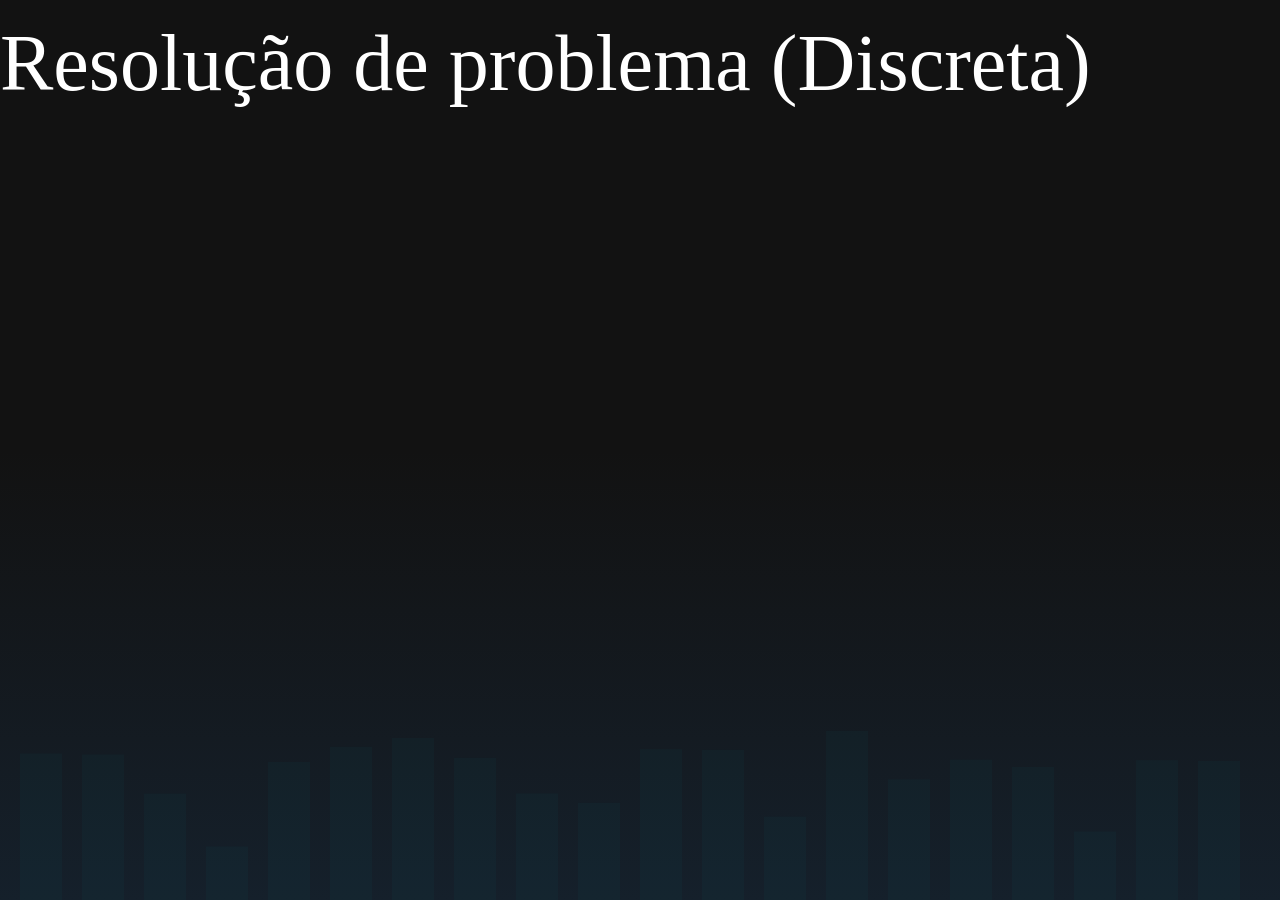
==== index.html @ 3d1b9cd8 "Adicionando Projeto" ====
<!DOCTYPE html>
<html lang="pt-br">
<head>
    <meta charset="UTF-8">
    <meta name="viewport" content="width=device-width, initial-scale=1.0">
    <link rel="stylesheet" href="style.css">
    <title>Apresentação Estatistica</title>
</head>
<body></body>
<script type="module" src="./files.js"></script>
</html>
---- style.css ----
html, body {
  width: 100%;
  height: 100%;
}
body{
    margin: 0;
    padding: 0;
    background-color: #121212;
    background-image: linear-gradient(180deg, #121212 50%, #15202B);
    overflow: hidden;
}
canvas{
    margin: 0;
    padding: 0;
    position: absolute;
    z-index: 0;
}
.buttonLeft, .buttonRight{
    background-color: transparent;
    border: none;
    width: 50vw;
    height: 100vh;
    position: absolute;
    z-index: 1;
  cursor: none;
}
.buttonLeft:focus, .buttonRight:focus{
    outline: none;
}
.buttonRight:hover{
    border-right: 1px solid #0d3258 ;
}
.buttonLeft:hover{
    border-left: 1px solid #0d3258;
}

.buttonRight{
    right: 0;
}
.buttonLeft{
    left: 0;
}
.MeioBtn{
    width: 5vw;
}
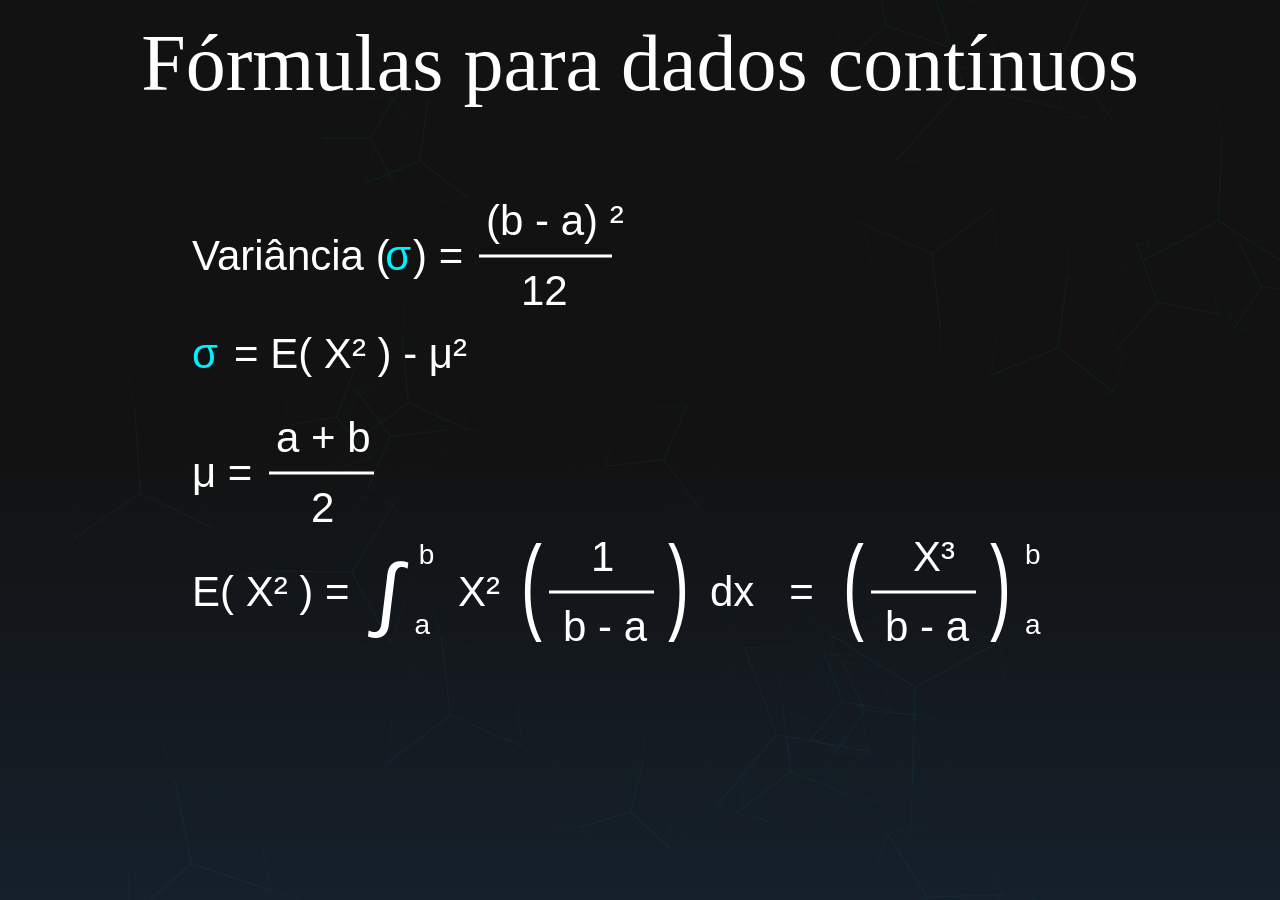
==== commit 738e96b2: "Adicionando Slides do Felipe" ====
--- a/index.html
+++ b/index.html
@@ -1,10 +1,12 @@
 <!DOCTYPE html>
 <html lang="pt-br">
 <head>
+    
     <meta charset="UTF-8">
     <meta name="viewport" content="width=device-width, initial-scale=1.0">
     <link rel="stylesheet" href="style.css">
     <title>Apresentação Estatistica</title>
+    <link href="https://fonts.googleapis.com/css2?family=Noto+Sans+Math&display=swap" rel="stylesheet">
 </head>
 <body></body>
 <script type="module" src="./files.js"></script>
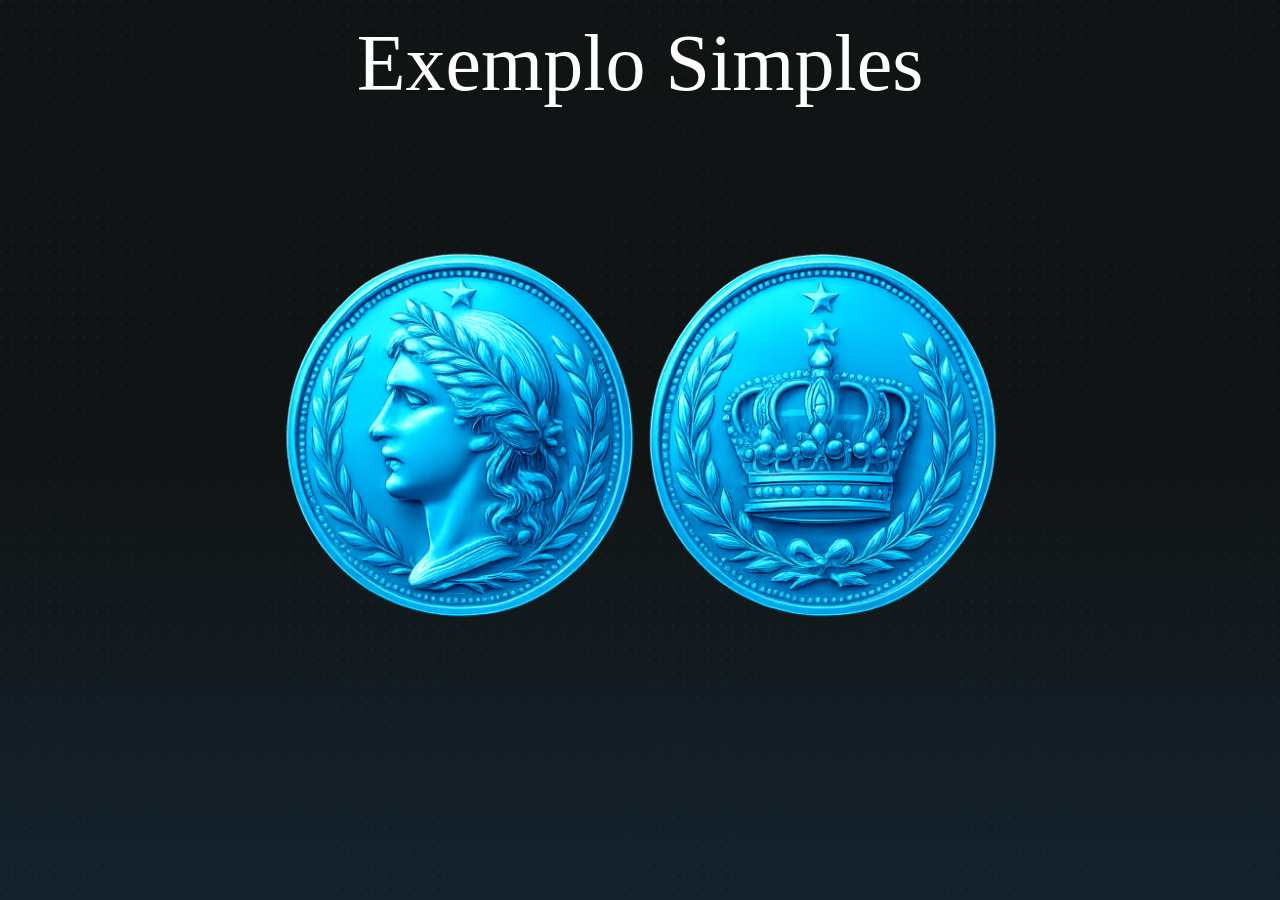
==== commit a03cd5c8: "Adicionando novos Slides" ====
--- a/index.html
+++ b/index.html
@@ -10,4 +10,5 @@
 </head>
 <body></body>
 <script type="module" src="./files.js"></script>
+
 </html>
--- a/style.css
+++ b/style.css
@@ -41,5 +41,5 @@
     left: 0;
 }
 .MeioBtn{
-    width: 5vw;
+    width: 20vw;
 }
